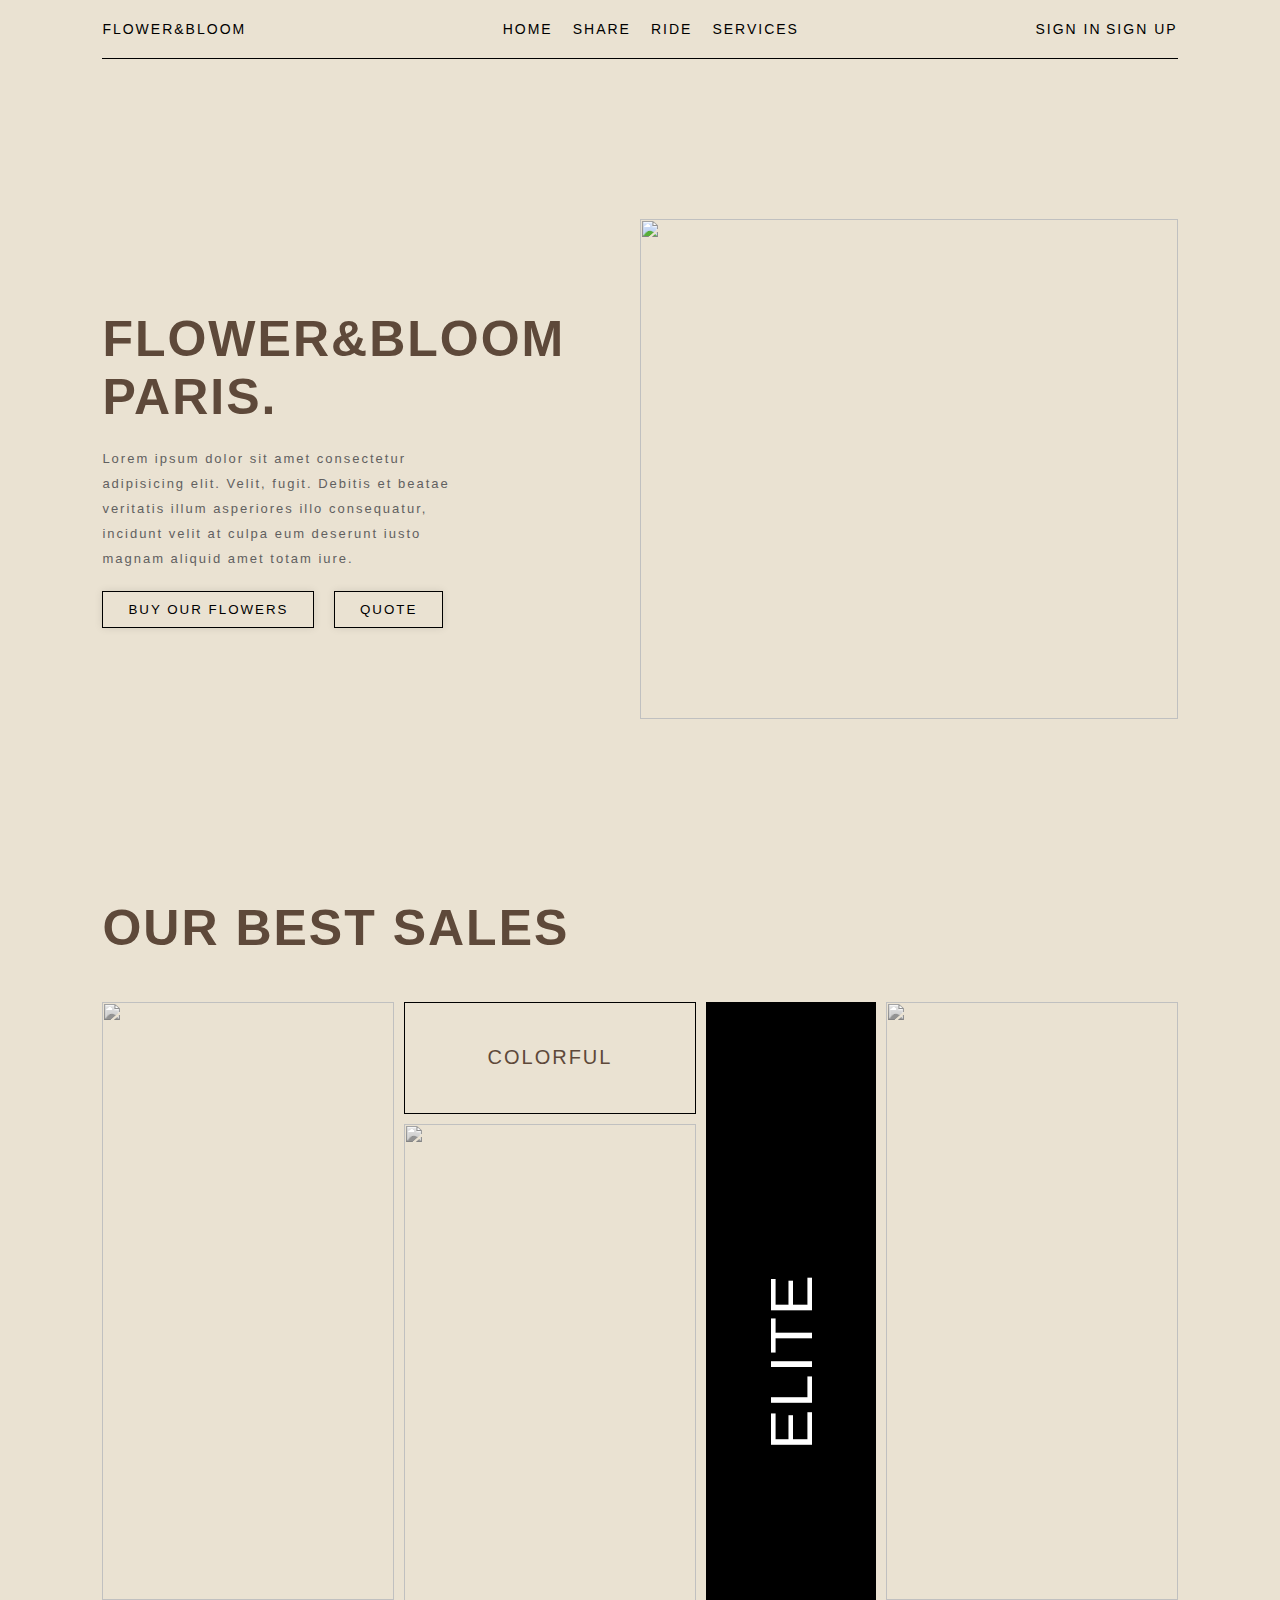
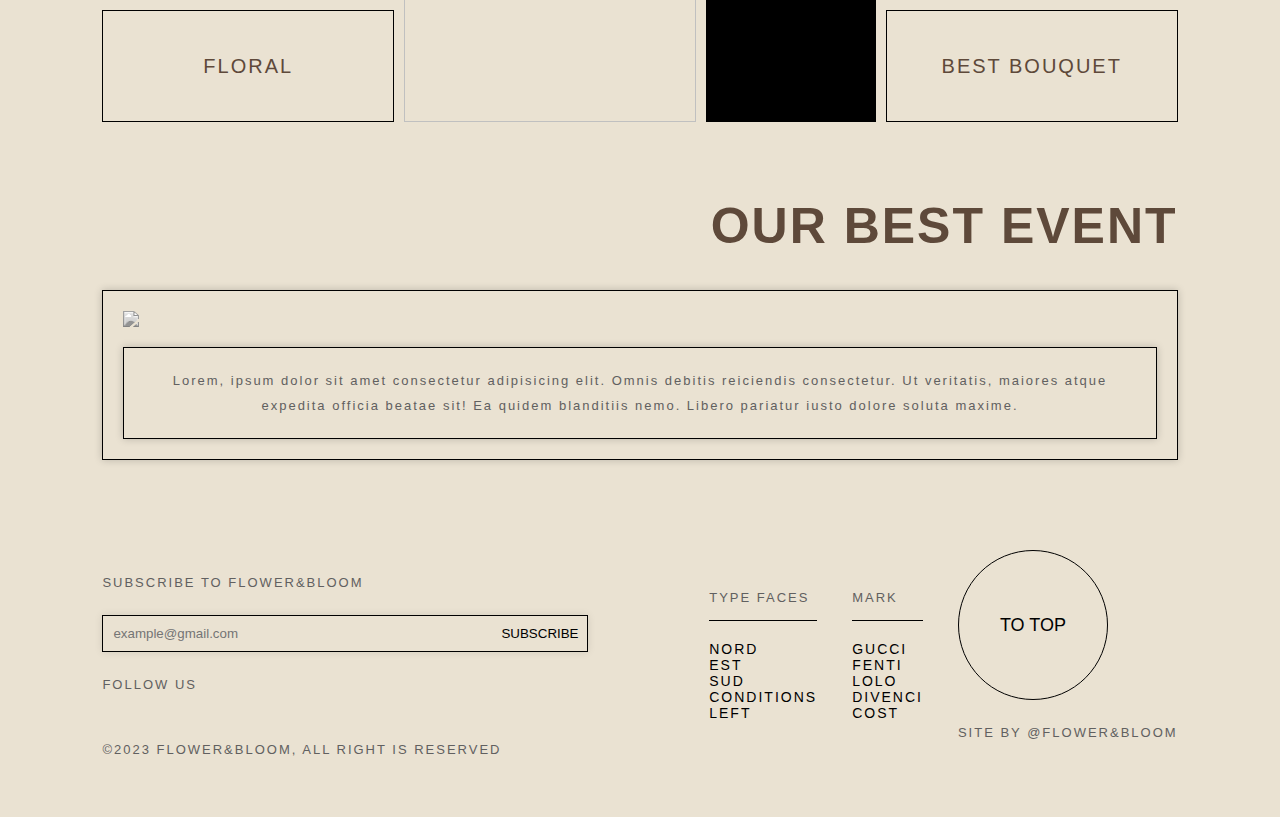
==== index.html @ 0358cbb4 "Add files via upload" ====
<!DOCTYPE html>
<html lang="en">
<head>
    <meta charset="UTF-8">
    <meta name="viewport" content="width=device-width, initial-scale=1.0">
    <link rel="stylesheet" href="style.css">
    <title>Site web fleuriste</title>
    <!-- icons link -->
    <script src="https://kit.fontawesome.com/50400a5dfe.js" crossorigin="anonymous"></script>
</head>
<body>
    <!-- Header -->
    <header id="to_top">
        <a href="" class="header__logo">flower&bloom</a>
        <ul class="header__menu">
            <li><a href="#">Home</a></li>
            <li><a href="#">Share</a></li>
            <li><a href="#">Ride</a></li>
            <li><a href="#">Services</a></li>
        </ul>

        <div class="hearder__buttons">
            <a href="#">Sign in</a>
            <a href="#">Sign up</a>
        </div>
    </header>
    <!-- Header -->

    <!-- home -->
    <section class="home">
        <div class="home__left">
            <h1 class="title">Flower&Bloom Paris.</h1>
            <p>Lorem ipsum dolor sit amet consectetur adipisicing elit. Velit, fugit. Debitis et beatae veritatis illum asperiores illo consequatur, incidunt velit at culpa eum deserunt iusto magnam aliquid amet totam iure.</p>
            <div class="home__button">
                <button>buy our flowers</button>
                <button>quote
                    <span class="home__abou-us">
                        <h1 class="tile">Our key quote</h1>
                        <img src="fleur une.webp">
                        <p>"Make your Parisian moments flourish with the floral freshness of Flower&Bloom, where each flower tells a story of love and elegance."</p>
                    </span>

                </button>
            </div>
        </div>
        <div class="home__right">
            <img src="boutique .jpg">
        </div>
    </section>
    <!-- home -->

    <!-- Best sales -->
    <section class="best-sales">
        <h1 class="title">our best sales</h1>
        <div class="best-sales__product">
            <div class="div1"><img src="fleur4.webp">
            </div>
            <div class="div2"><img src="fleur5.webp">
            </div>
            <div class="div3">
                <span>elite</span>
            </div>
            <div class="div4">
                <span>colorful</span>
            </div>
            <div class="div5">
                <span>floral</span>
            </div>
            <div class="div6">
                <img src="fleur 6.webp">
            </div>
            <div class="div7">
                <span>best bouquet</span>
            </div>
        </div>
    </section>
    <!-- Best sales -->

    <!-- img section -->
    <section class="img-section">
        <h1 class="title">Our best event</h1>
        <div class="img-section__content">
            <img src="salle floral.jpeg">
            <p>Lorem, ipsum dolor sit amet consectetur adipisicing elit. 
               Omnis debitis reiciendis consectetur. Ut veritatis, maiores atque expedita officia beatae sit! 
               Ea quidem blanditiis nemo. Libero pariatur iusto dolore soluta maxime.</p>
        </div>
    </section>
    <!-- img section -->
    <!-- footer -->
    <footer>
        <div class="col1">
            <p>subscribe to flower&bloom</p>
            <div class="footer__newletter">
                 <input type="text" placeholder="example@gmail.com">
                 <button>SUBSCRIBE</button>

            </div>
            <p>follow us</p>
            <div class="icons">
                 <a href="#"><i class="fa-brands fa-facebook-f"></i></a>
                 <a href="#"><i class="fa-brands fa-twitter"></i></a>
                 <a href="#"><i class="fa-brands fa-youtube"></i></a>
                 <a href="#"><i class="fa-brands fa-instagram"></i></a>
            </div>
            <p>&copy;2023 flower&bloom, all right is reserved</p>
        </div>
        
        <div class="col2">
            <p class="small_title">type faces</p>
            <a href="#">nord</a>
            <a href="#">est</a>
            <a href="#">sud</a>
            <a href="#">conditions</a>
            <a href="#">left</a>
        </div>

        <div class="col3">
            <p class="small_title">mark</p>
            <a href="#">gucci</a>
            <a href="#">fenti</a>
            <a href="#">lolo</a>
            <a href="#">divenci</a>
            <a href="#">cost</a>
        </div>

        <div class="col4">
            <button class="top_btn"onclick="link()"> to top</button>
            <p>site by @flower&bloom</p>
        </div>
    </footer>
    <!-- footer -->
    <script>
        // to the top fonction 
        function link(){
            location.href="#to_top"
        }

    </script>
</body>
</html>
---- style.css ----
@import url('https://fonts.googleapis.com/css2? family= Lexend+Deca:wght@100;300;400;500 & family= Open+Sans:wght@400;700 & display= échanger');
*{
    margin: 0;
    padding: 0;
    box-sizing: border-box;
    font-family: 'Roboto', sans-serif;
    scroll-behavior: smooth;
}

/* scrollbar */
::-webkit-scrollbar {
    width: 8px;
}
::-webkit-scrollbar-thumb {
    width: 5px;
    background-color: rgb(177,173,173);
    border-radius: 6px;
}
body {
    background-color: #EAE2D2;
}
a{
    text-decoration: 0;
    color: #000;
    font-weight: 400;
    font-size: 14px;
    letter-spacing: 2px;
    text-transform: uppercase;
}
ul {
    list-style: none;
}
header {
    display: flex;
    align-items: center;
    justify-content: space-between;
    margin: 0 8%;
    padding: 20px 0;
    border-bottom: 1px solid #000;


}

.header__logo {
    font-weight: 500;
}

.header__menu {
    display: flex;
}
.header__menu a {
    margin-left: 20px;
    padding-bottom: 3px;
    position: relative;
}

.header__menu a:after {
    position: absolute;
    left: 0;
    bottom: -2px;
    content: "";
    height: 1px;
    width:  0%;
    background-color: #000;
    transition: 0.5s ease-out;
}
.header__menu a:hover:after {
    width: 100%;
}
.header__buttons a{
    margin-left: 20px;
    
}
.header__buttons a:last-child{
    border: 1px solid #000;
    padding: 10px 30px;
    transition: 0.5s;
    
}
.header__buttons a:last-child:hover {
    background-color: #000;
    color: #fff;
}

/* classes */
.title {
    text-transform: uppercase;
    font-size: 50px;
    letter-spacing: 2px;
    color: #5e493a;
}
p{
    color: rgb(97,96, 96);
    margin: 20px 0;
    letter-spacing: 2px;
    font-size: 13px;
    line-height: 25px;

}

/* home */
.home {
    padding: 0 8%;
    display: flex;
    align-items: center;
    justify-content: space-between;
    height: calc(100vh - 80px);
    width: 100%;
}
.home__left {
    width: 35%;
}
.home__right {
    width: 50%;
    height: 500px;
}
.home__right img {
    width: 100%;
    height: 100%;
    object-fit: cover;
}

.home__button button {
    border: 1px solid #000;
    cursor: pointer;
    padding: 10px 25px;
    background-color: transparent;
    letter-spacing: 2px;
    text-transform: uppercase;
    box-shadow: 0 0 8px rgba(0,0,0,0.1);
}

.home__button button:hover {
    background-color: #000;
    color: #EAE2D2;
    transition: 0.5s ease-out;
}
.home__abou-us {
    position: absolute;
    top: 100px;
    right: 8px;
    height: 100%;
    display: flex;
    align-items: center;
    justify-content: center;
    height: 600px;
    flex-direction: column;
    background-color: #EAE2D2;
    transition: 0.3s ease-out;
    overflow: hidden;
    width: 0%;
}
.home__abou-us img {
    height: 400px;
    width: 400px;
    object-fit: cover;
}
.home__button button:last-child {
    margin-left: 15px;
}
.home__button button:last-child:focus .home__abou-us {
    width: 52%;
    border-left: 1px solid #5e493a;
}
.home__abou-us h1 {
    margin-bottom: 20px;
    font-size: 35px;
    color: #000;
}

/* home */

/* best sales */
.best-sales {
    padding: 20px 8%;
}

.best-sales__product {
    margin-top: 45px;
    display: grid;
    grid-template-columns: repeat(7,1fr);
    grid-template-rows: repeat(6,1fr);
    grid-column-gap: 10px;
    grid-row-gap: 10px;
    height: 80vh;
}
.div1 {
    grid-area: 1 / 1/ 6 / 3;
    
}
.div2 {
    grid-area: 2 / 3/ 7 / 5;
    
}
.div3 {
    grid-area: 1 / 5/ 7 / 6;
   
}
.div4 {
    grid-area: 1 / 3/ 2 / 5;
    
}
.div5 {
    grid-area: 6 / 1/ 7 / 3;
    
}
.div6 {
    grid-area: 1 / 6/ 6 / 8;
   
}
.div7 {
    grid-area: 6 / 6/ 7 / 8;
   
}
.best-sales__product div img {
    width: 100%;
    height: 100%;
    object-fit: cover;
    filter: grayscale(100%);
    transition: 0.5s ease-out;
}
.best-sales__product div img:hover {
    filter: grayscale(0)
}

.best-sales__product span {
    color: #5e493a;
    text-transform: uppercase;
    letter-spacing: 2px;
    font-size: 20px;
}
.div5, .div4, .div7 , .div3 {
    border: 1px solid #000;
    display: flex;
    align-items: center;
    justify-content: center;
}
.div3 {
    width: 170px;
    background-color: #000;
}

.div3 span {
    transform: rotate(-90deg);
    color: #fff;
    font-size: 60px;
}

/* img section */

.img-section {
    padding: 20px 8%;
    width: 100%;

}

.img-section__content {
    width: 100%;
    border: 1px solid #000;
    display: flex;
    align-items: center;
    flex-direction: column;
    padding: 20px;
    box-shadow: 0 0 8px rgba(0,0,0,0.2);
}

.img-section h1 {
    text-align: right;
    margin: 35px 0;
}
.img-section img {
    width: 100%;
    transition: 0.5s;
    filter: grayscale(100);
}
.img-section img:hover {
    filter: grayscale(0);
}
.img-section__content p {
    text-align: center;
    border: 1px solid #000;
    padding: 20px;
    margin: 0;
    margin-top: 20px;
    box-shadow: 0 0 8px rgba(0,0,0,0.2);
}

/* footer */
footer {
    display: grid;
    grid-template-columns: repeat(9,1fr);
    grid-template-columns: repeat(3,1fr);
    grid-column-gap: 35px;
    grid-row-gap: 0px;
    padding: 35px 8%;
    margin-top: 35px;
    text-transform: uppercase;
}

.col1 {
    grid-area: 1 / 1 / 4 / 4;
}
.col2 {
    grid-area: 1 / 4 / 4 / 6;
}
.col3 {
    grid-area: 1 / 6 / 4 / 8;
}
.col4 {
    grid-area: 1 / 8 / 4 / 10;
}

.col2 , .col3 {
    display: flex;
    flex-direction: column;
}

.footer__newletter {
    border: 1px solid #000;
    box-shadow: 0 0 8px rgba(0,0,0,0.1);
    width: 85%;
    display: flex;  
    justify-content: space-between;
    padding: 10px;
}
.footer__newletter input {
    width: 75%;
    background-color: transparent;
    border: 0;
    outline: 0;
}
.footer__newletter button {
    background-color: transparent;
    width: 76px;
    height: 100%;
    border: 0;
    transition: 0.2s;
    cursor: pointer;
}
.footer__newletter button:hover {
    font-weight: bold;
}

.icons{
    display: flex;
}
.icons i:hover {
    background-color: #000;
    color: #fff;
}
.small_title {
    padding: 10px 0;
    border-bottom: 1px solid #000;
}
.col2 , .col3 {
    margin: 5px 0;
    transition: 0.5s ease-out;
}
.col2 a:hover , .col3 a:hover{
    font-weight: 500;
}

.col4 button {
    border: 1px solid #000;
    height: 150px;
    width: 150px;
    background-color: transparent;
    border-radius: 50%;
    text-transform: uppercase;
    font-size: 18px;
    cursor: pointer;
    transition: 0.5s ease-in-out;
}

.col4 button:hover {
    background-color: #000;
    color: #fff;
}
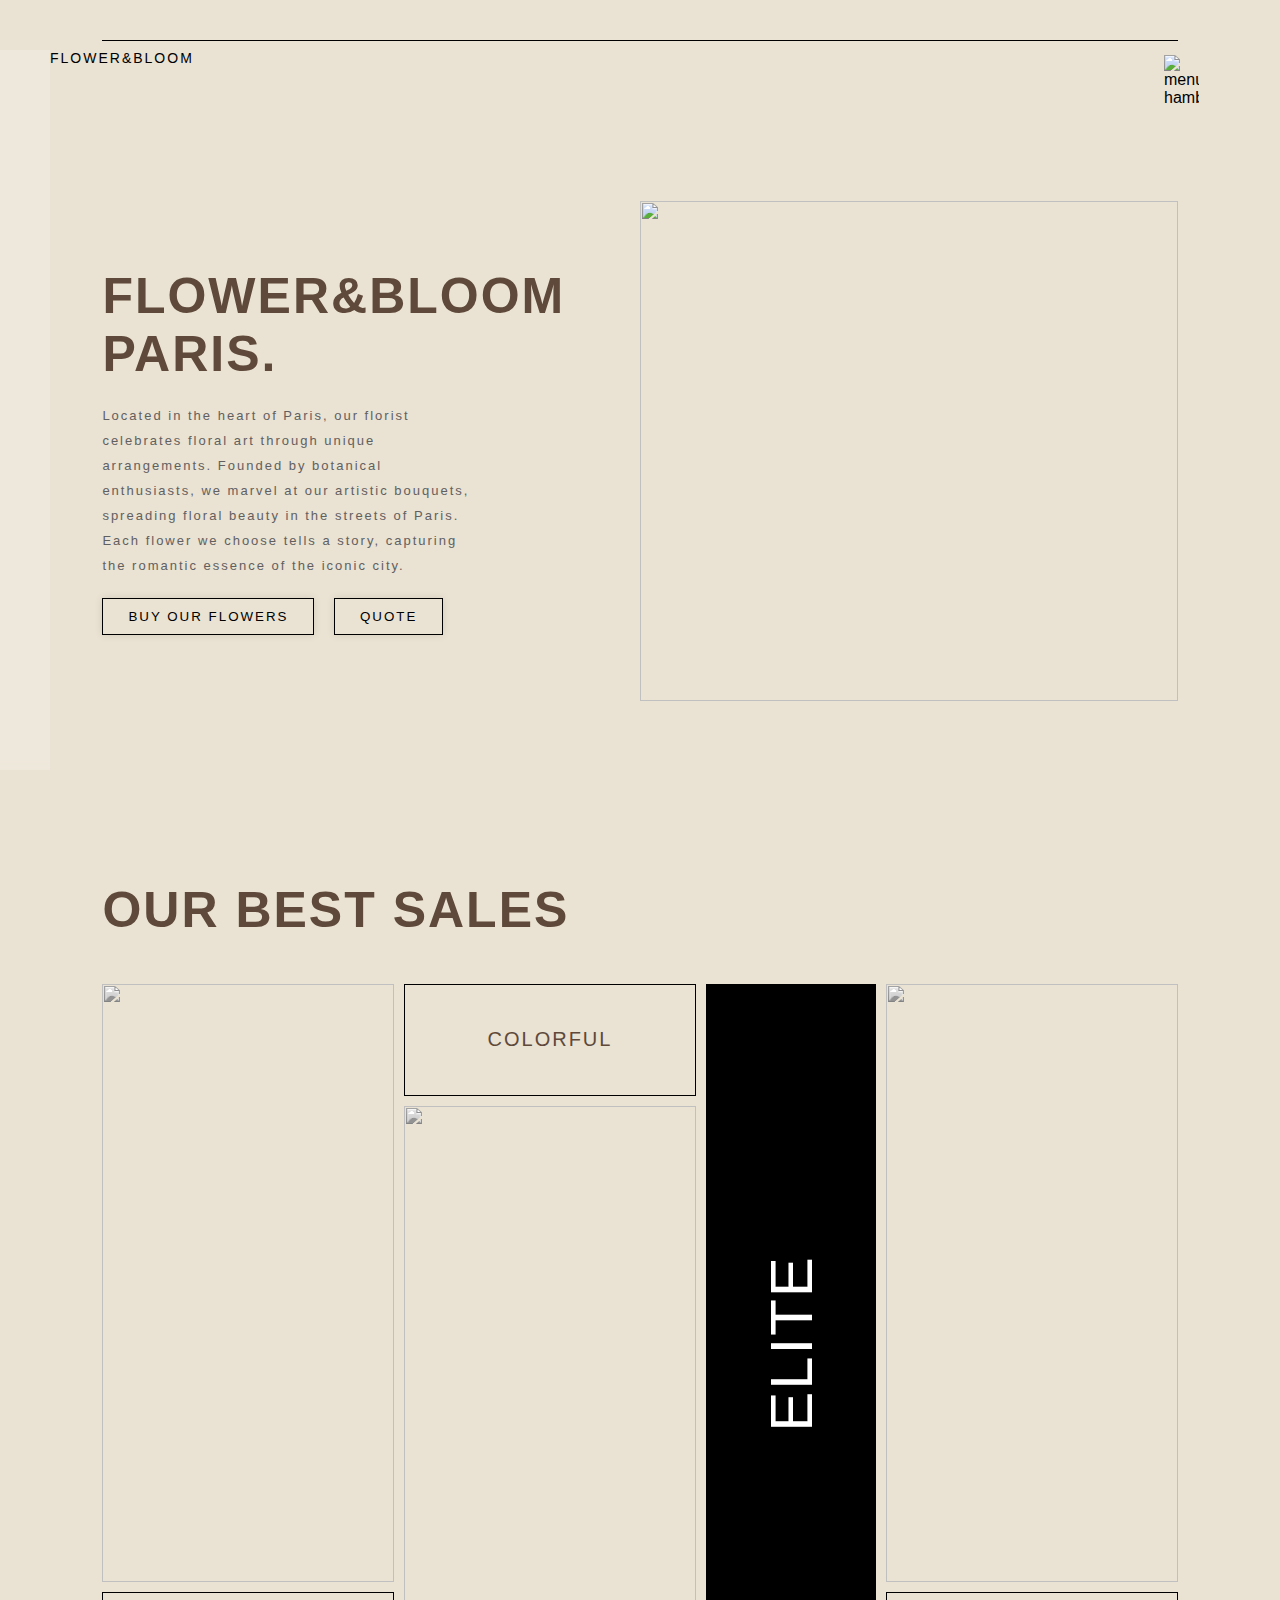
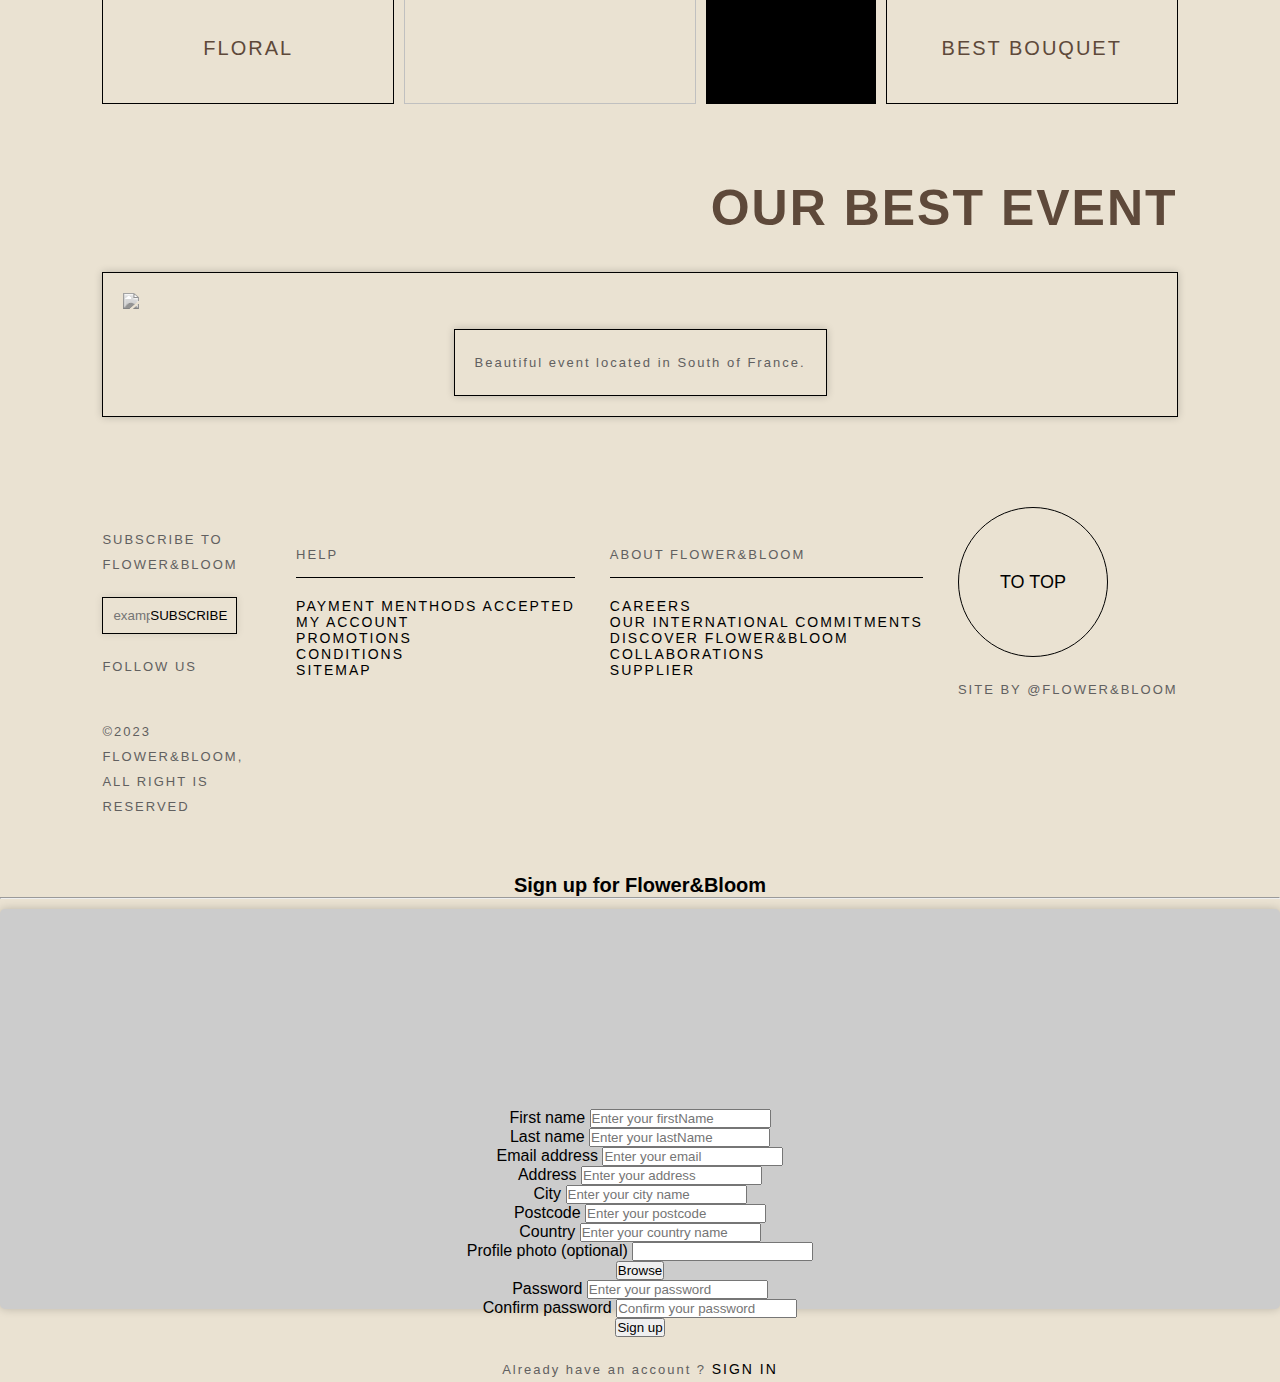
==== commit 42e31052: "Add files via upload" ====
--- a/index.html
+++ b/index.html
@@ -9,28 +9,38 @@
     <script src="https://kit.fontawesome.com/50400a5dfe.js" crossorigin="anonymous"></script>
 </head>
 <body>
-    <!-- Header -->
-    <header id="to_top">
-        <a href="" class="header__logo">flower&bloom</a>
-        <ul class="header__menu">
-            <li><a href="#">Home</a></li>
+    <!-- nav -->
+    <nav class="navbar">
+        <a href="#" class="logo">flower&bloom</a>
+        <div class="nav-links" >
+          <ul>
+            <li class><a href="#">Home</a></li>
             <li><a href="#">Share</a></li>
             <li><a href="#">Ride</a></li>
             <li><a href="#">Services</a></li>
+            <li><a href="#">Sign in</a></li>
+            <li><a href="#">Sign up</a></li>
         </ul>
-
-        <div class="hearder__buttons">
-            <a href="#">Sign in</a>
-            <a href="#">Sign up</a>
-        </div>
-    </header>
-    <!-- Header -->
+    </div>
+    <img src="menu bouton.png" alt="menu hamburger" class="menu-hamburger">
+    </nav>  
+    <header></header>
+</body>
+<script>
+    const menuHamburger = document.querySelector(".menu-hamburger")
+    const navLinks = document.querySelector(".nav-links")
+
+    menuHamburger.addEventListener('click',()=>{
+    navLinks.classList.toggle('mobile-menu')
+    })
+</script>
+    <!-- nav -->
 
     <!-- home -->
     <section class="home">
         <div class="home__left">
             <h1 class="title">Flower&Bloom Paris.</h1>
-            <p>Lorem ipsum dolor sit amet consectetur adipisicing elit. Velit, fugit. Debitis et beatae veritatis illum asperiores illo consequatur, incidunt velit at culpa eum deserunt iusto magnam aliquid amet totam iure.</p>
+            <p> Located in the heart of Paris, our florist celebrates floral art through unique arrangements. Founded by botanical enthusiasts, we marvel at our artistic bouquets, spreading floral beauty in the streets of Paris. Each flower we choose tells a story, capturing the romantic essence of the iconic city.</p>
             <div class="home__button">
                 <button>buy our flowers</button>
                 <button>quote
@@ -81,9 +91,7 @@
         <h1 class="title">Our best event</h1>
         <div class="img-section__content">
             <img src="salle floral.jpeg">
-            <p>Lorem, ipsum dolor sit amet consectetur adipisicing elit. 
-               Omnis debitis reiciendis consectetur. Ut veritatis, maiores atque expedita officia beatae sit! 
-               Ea quidem blanditiis nemo. Libero pariatur iusto dolore soluta maxime.</p>
+            <p>Beautiful event located in South of France.</p>
         </div>
     </section>
     <!-- img section -->
@@ -107,21 +115,21 @@
         </div>
         
         <div class="col2">
-            <p class="small_title">type faces</p>
-            <a href="#">nord</a>
-            <a href="#">est</a>
-            <a href="#">sud</a>
+            <p class="small_title">Help</p>
+            <a href="#">Payment menthods accepted</a>
+            <a href="#">My account</a>
+            <a href="#">promotions</a>
             <a href="#">conditions</a>
-            <a href="#">left</a>
+            <a href="#">sitemap</a>
         </div>
 
         <div class="col3">
-            <p class="small_title">mark</p>
-            <a href="#">gucci</a>
-            <a href="#">fenti</a>
-            <a href="#">lolo</a>
-            <a href="#">divenci</a>
-            <a href="#">cost</a>
+            <p class="small_title">About flower&bloom </p>
+            <a href="#">careers</a>
+            <a href="#">our international commitments</a>
+            <a href="#">discover flower&bloom</a>
+            <a href="#">collaborations</a>
+            <a href="#">supplier</a>
         </div>
 
         <div class="col4">
@@ -137,6 +145,72 @@
         }
 
     </script>
+    <!-- formular -->
+    <form> 
+        <h4>Sign up for Flower&Bloom</h4>
+        <hr>
+        <div class="name-field">
+            <div>
+                <label>First name</label>
+                <input type="text" placeholder="Enter your firstName">
+            </div>
+
+            <div>
+                <label>Last name</label>
+                <input type="text" placeholder="Enter your lastName">
+            </div>
+
+            <div>
+                <label>Email address</label>
+                <input type="text" placeholder="Enter your email"> 
+            </div>
+
+            <div>
+               <label> Address</label>
+               <input type="text" placeholder="Enter your address">
+             </div>
+
+            <div>
+               <label>City</label>
+               <input type="text" placeholder="Enter your city name">
+            </div>
+
+             <div>
+               <label>Postcode</label>
+               <input type="text" placeholder="Enter your postcode">
+             </div>
+
+             <div>
+               <label>Country</label>
+               <input type="text" placeholder="Enter your country name">
+             </div>
+             
+             <div>
+               <label>Profile photo (optional)</label>
+               <input type="text">
+              </div>
+
+        <input type="submit" value="Browse">
+
+             <div>
+               <label>Password</label>
+               <input type="text" placeholder="Enter your password">
+             </div>
+
+             <div>
+              <label>Confirm password</label>
+              <input type="text" placeholder="Confirm your password">
+             </div>
+        <input type="submit" value="Sign up">
+        <p> Already have an account ? <a href="#">Sign in</a></p>
+        </div>
+        
+    
+
+        
+        
+
+    </form>
 </body>
 </html>
 
--- a/style.css
+++ b/style.css
@@ -30,6 +30,84 @@
 ul {
     list-style: none;
 }
+/* nav */
+.navbar {
+    position: absolute;
+    margin: 50px;
+    display: flex;
+    justify-content: space-between;
+    align-items: center;
+    width: 80%;
+    box-sizing: border-box;
+}
+
+.navbar  .nav-links ul {
+    display: flex;
+
+
+}
+
+.navbar  .nav-links ul li {
+    margin: 0 25px;
+
+
+}
+
+
+
+@media screen and (max-width: 960px) {
+    .navbar{
+        padding: 0;
+    }
+
+    .nav-links{
+        display: block;
+    }
+}
+
+.navbar .menu-hamburger {
+    position: absolute;
+    top: 5px;
+    right: -125px;
+    width: 35px;
+
+}
+
+.nav-links {
+    top: 0;
+    left: 0;
+    position: absolute;
+    background-color: rgb(255, 255, 255, 0.20);
+    backdrop-filter: blur(5px);
+    width: 100%;
+    height: 80vh;
+    display: flex;
+    justify-content: center;
+    align-items: center;
+    margin-left: -100%;
+    transition: all 0.5s ease;
+
+}
+
+.nav-links.mobile-menu{
+    margin-left: 0;
+
+}
+
+.nav-links ul {
+    display: flex;
+    flex-direction: column;
+    align-items: center;
+}
+
+.navbar  .nav-links ul li {
+    margin: 25px 0;
+    font-size: 1.2em;
+
+
+}
+
+/* hearder */
 header {
     display: flex;
     align-items: center;
@@ -81,6 +159,7 @@
     background-color: #000;
     color: #fff;
 }
+
 
 /* classes */
 .title {
@@ -376,8 +455,52 @@
     background-color: #000;
     color: #fff;
 }
-
-
-
-
-
+/* formular */
+@import url('https://fonts.googleapis.com/css2?family=Roboto:wght@100;300;400;500&display=swap');
+*{
+    margin: 0;
+    padding: 0;
+    box-sizing: border-box;
+    font-family: 'Roboto', sans-serif;
+
+}
+
+.name-field {
+    background-color: #5e493a;
+    display: flex;
+    align-items: center;
+    justify-content: center;
+    height: 100vh;
+}
+
+.name-field {
+    display: flex;
+    flex-direction: column;
+    background-color: #EAE2D2;
+    padding: 10%;
+    border-radius: 6px;
+    box-shadow: 0 0 10px rgba(0,0,0,0.2);
+}
+
+h4 {
+    text-align: center;
+    font-size: 20px;
+
+}
+
+.name-field{
+    margin: 10px 0;
+    background-color: #ccc;
+    border: 0;
+    height: 1px;
+    width: 100%;
+}
+
+.name-field {
+    display: flex;
+    width: 100%;
+    justify-content: space-around;
+    padding: 200px;
+    border-radius: 5px;
+}
+
